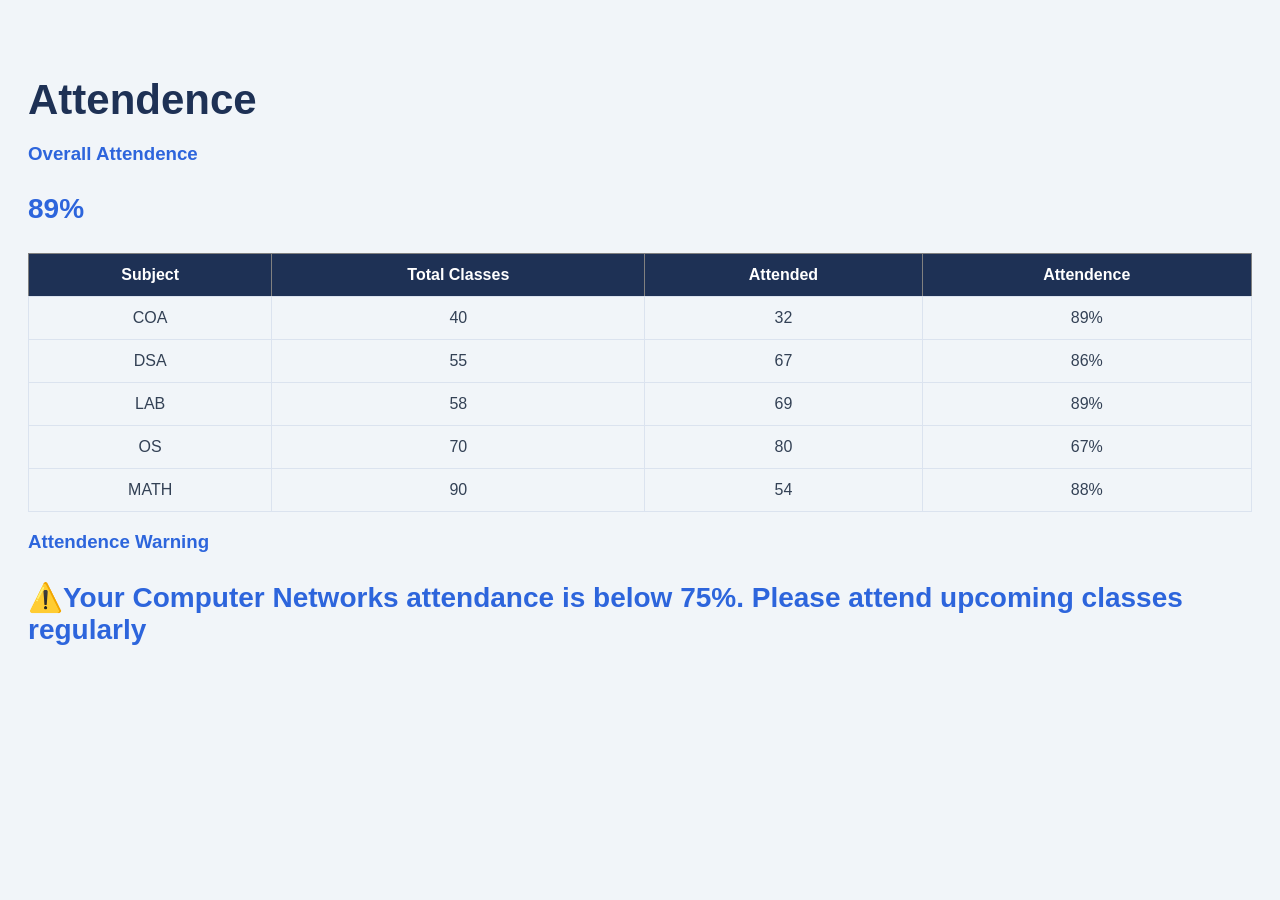
==== attendance.html @ 12e5421c "Add files via upload" ====
<!DOCTYPE html>
<html lang="en">
<head>
    <meta charset="UTF-8">
    <meta name="viewport" content="width=device-width, initial-scale=1.0">
    <title>attendence</title>
    <link rel="stylesheet" href="style_college_portal.css">
</head>
<body>
  
    <h1>Attendence</h1>
    <h3>Overall Attendence</h3>
    <p>89%</p>
    <table border="1">
        <tr>
            <th>  Subject         </th>
            <th>  Total Classes   </th>
            <th>  Attended        </th>
            <th>  Attendence      </th>
        </tr>
        <tr>
            <td>COA</td>
            <td>40</td>
            <td>32</td>
            <td>89%</td>
           
        </tr>   
        <tr>
            <td>DSA</td>
            <td>55</td>
            <td>67</td>
            <td>86%</td>
           </tr>
           <tr>
            <td>LAB</td>
            <td>58</td>
            <td>69</td>
            <td>89%</td>
           </tr>
         <tr>
            <td>OS</td>
            <td>70</td>
            <td>80</td>
            <td>67%</td>
         </tr>
         <tr>
            <td>MATH</td>
            <td>90</td>
            <td>54</td>
            <td>88%</td>
        </tr>
    </table>
    <h3>Attendence Warning </h3>
    <p>⚠️Your Computer Networks attendance is below 75%. Please attend upcoming classes regularly</p>
</body>
</html>
---- style_college_portal.css ----
body{
    background-color: #f4f6f9;
    font-family:  Arial, sans-serif;
    color: #333333;
    padding: 40px 20px;
}
header{
    text-align: center;
    margin: 55px;
}
h1{
   color: #153778;
   font-size: 42px;
   margin-bottom: 10px;
}
header p{
    color: #71819b;
    font-size:18px;
    margin-top: 0;;
}
main{
    max-width: 700px;
    margin:0 auto;
}
section{
    background-color: white;
    margin:  40px 45px;
    padding: 30px;
    border: 1px solid #d5deeb;
    border-radius: 12px;
}
h2{
     text-align: center;
    color: #2d65dc;
    font-size: 30px;
    margin-top: 5px;
    margin-bottom: 15px;
}
section>p:first-of-type{
    text-align: center;
    color: #71819b;
    margin: 45px;
}
lable{
    display: block;
    font-size: 16px;
    font-weight: bold;
    margin-bottom: 10px;
}
input{
display: block;
width: 100%;
box-sizing: border-box;
padding:15px;
margin-bottom: 30px;
border: 1px solid #cbd5e1;
border-radius: 9px;
font-size:16px ;

}
button{
width: 100%;
background-color:#3066df ;
color: white;
padding: 15px;
border: none;
border-radius: 9px;
font-size:18px;
font-weight: bold;
cursor:pointer;
}
section>p:last-child{
    text-align: center;
    margin-top: 30px;
}
a{
    color: #3066df;
    text-decoration: none;
}


/* dashboard =------------ */


.container{
    display: flex;
    min-height: 100vh;
    background-color: #f1f5f9;
    font-family:  Arial, sans-serif;
    color:#263653;
}


.main{
    flex: 1;
    min-width: 0;
    padding: 35px;
}
.main h1 {
    color: #1e3155;
    font-size: 30px;
    margin-top: 0;
    margin-bottom: 30px;
}

/* ===== SUMMARY CARDS ===== */

.cards {
    display: grid;
    grid-template-columns: repeat(2, minmax(0, 1fr));
    gap: 20px;
    margin-bottom: 35px;
}

.card {
    background-color: white;
    padding: 22px;
    border: 1px solid #dbe3ef;
    border-radius: 12px;
    box-sizing: border-box;
}

.card h3 {
    color: #64748b;
    font-size: 16px;
    margin-top: 0;
    margin-bottom: 15px;
    text-transform: capitalize;
}

.card p {
    color: #2d65dc;
    font-size: 28px;
    font-weight: bold;
    margin: 0;
}

/* ===== TODAY'S CLASSES ===== */

.main > h2 {
    color: #1e3155;
    font-size: 23px;
    margin-bottom: 18px;
}

.class-box {
    background-color: white;
    padding: 12px 22px;
    border: 1px solid #dbe3ef;
    border-radius: 12px;
}

.class-box p {
    padding: 14px 0;
    margin: 0;
    border-bottom: 1px solid #e2e8f0;
    color: #475569;
}

.class-box p:last-child {
    border-bottom: none;
}

/* ===== SMALL SCREEN ===== */

@media (max-width: 650px) {
    .container {
        flex-direction: column;
    }
/* 
    .sidebar {
        width: 100%;
    }

    .sidebar h2 {
        margin-bottom: 15px;
    } */

    .main {
        padding: 20px;
    }

    .cards {
        grid-template-columns: 1fr;
    }
}

/* attendence page start------ */

table{
    width: 100%;
    border-collapse: collapse;
}
 th{
    background-color: #1e3155;
    color: white;
    padding: 12px;
}
td{
    text-align: center;
    padding: 12px;
    border: 1px solid #dbe3ef;
    color: #334155;
}
body{
    font-family:  Arial, sans-serif;
    background-color: #f1f5f9;
    color: #263653;
}
h1{
    color: #1e3155;
}
h3{
    color: #2d65dc;
}
body>p{
    font-size: 28px;
    font-weight:bold;
    color: #2d65dc;
}

/* timetable page start------------ */


table{
    width: 100%;
    border-collapse: collapse;
}
th{
    background-color: #1e3155;
    color: white;
    padding: 12px;
}
td{
    text-align: center;
    padding: 12px;
    border: 1px solid #dbe3ef;
    color: #204bcb;
}
body{
    font-family: Arial, sans-serif;
    background-color: #f1f5f9;
    color: #263653;
}
h1{
    color: #1e3155;
}
p{
    color:gray;
}

/* assignment page start---------------- */

table{
    width: 100%;
    border-collapse: collapse;
}
th{
    background-color: #1e3155;
    color: white;
    padding: 12px;
}
td{
    text-align: center;
    padding: 12px;
    border: 1px solid #dbe3ef;
    color:#334155;
}
body{
    font-family:  Arial, sans-serif;
    background-color: #f1f5f9;
    color: #263653;
}
h1{
    color: #1e3155;
}
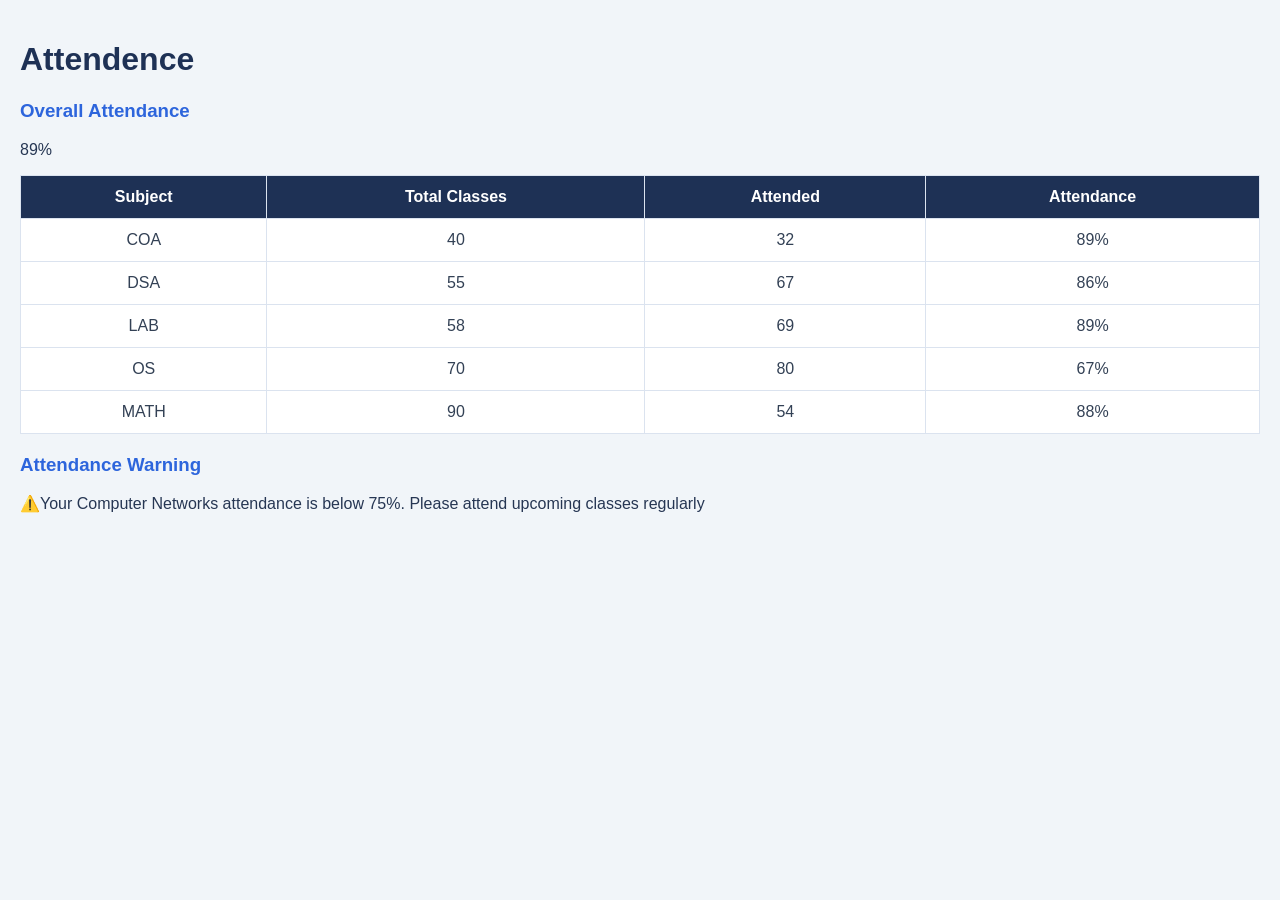
==== commit 6fdca3c9: "Update attendance.html" ====
--- a/attendance.html
+++ b/attendance.html
@@ -3,20 +3,20 @@
 <head>
     <meta charset="UTF-8">
     <meta name="viewport" content="width=device-width, initial-scale=1.0">
-    <title>attendence</title>
+    <title>attendance </title>
     <link rel="stylesheet" href="style_college_portal.css">
 </head>
 <body>
   
     <h1>Attendence</h1>
-    <h3>Overall Attendence</h3>
+    <h3>Overall Attendance</h3>
     <p>89%</p>
     <table border="1">
         <tr>
             <th>  Subject         </th>
             <th>  Total Classes   </th>
             <th>  Attended        </th>
-            <th>  Attendence      </th>
+            <th>  Attendance      </th>
         </tr>
         <tr>
             <td>COA</td>
@@ -50,7 +50,7 @@
             <td>88%</td>
         </tr>
     </table>
-    <h3>Attendence Warning </h3>
+    <h3>Attendance Warning </h3>
     <p>⚠️Your Computer Networks attendance is below 75%. Please attend upcoming classes regularly</p>
 </body>
-</html>+</html>
--- a/style_college_portal.css
+++ b/style_college_portal.css
@@ -1,278 +1,494 @@
-body{
-    background-color: #f4f6f9;
-    font-family:  Arial, sans-serif;
-    color: #333333;
-    padding: 40px 20px;
-}
-header{
-    text-align: center;
-    margin: 55px;
-}
-h1{
-   color: #153778;
-   font-size: 42px;
-   margin-bottom: 10px;
-}
-header p{
-    color: #71819b;
-    font-size:18px;
-    margin-top: 0;;
-}
-main{
-    max-width: 700px;
-    margin:0 auto;
-}
-section{
-    background-color: white;
-    margin:  40px 45px;
-    padding: 30px;
-    border: 1px solid #d5deeb;
-    border-radius: 12px;
-}
-h2{
-     text-align: center;
-    color: #2d65dc;
-    font-size: 30px;
-    margin-top: 5px;
-    margin-bottom: 15px;
-}
-section>p:first-of-type{
-    text-align: center;
-    color: #71819b;
-    margin: 45px;
-}
-lable{
-    display: block;
-    font-size: 16px;
-    font-weight: bold;
-    margin-bottom: 10px;
-}
-input{
-display: block;
-width: 100%;
-box-sizing: border-box;
-padding:15px;
-margin-bottom: 30px;
-border: 1px solid #cbd5e1;
-border-radius: 9px;
-font-size:16px ;
-
-}
-button{
-width: 100%;
-background-color:#3066df ;
-color: white;
-padding: 15px;
-border: none;
-border-radius: 9px;
-font-size:18px;
-font-weight: bold;
-cursor:pointer;
-}
-section>p:last-child{
-    text-align: center;
-    margin-top: 30px;
-}
-a{
-    color: #3066df;
-    text-decoration: none;
-}
-
-
-/* dashboard =------------ */
-
-
-.container{
-    display: flex;
-    min-height: 100vh;
-    background-color: #f1f5f9;
-    font-family:  Arial, sans-serif;
-    color:#263653;
-}
-
-
-.main{
-    flex: 1;
-    min-width: 0;
-    padding: 35px;
-}
-.main h1 {
-    color: #1e3155;
-    font-size: 30px;
-    margin-top: 0;
-    margin-bottom: 30px;
-}
-
-/* ===== SUMMARY CARDS ===== */
-
-.cards {
-    display: grid;
-    grid-template-columns: repeat(2, minmax(0, 1fr));
-    gap: 20px;
-    margin-bottom: 35px;
-}
-
-.card {
-    background-color: white;
-    padding: 22px;
-    border: 1px solid #dbe3ef;
-    border-radius: 12px;
-    box-sizing: border-box;
-}
-
-.card h3 {
-    color: #64748b;
-    font-size: 16px;
-    margin-top: 0;
-    margin-bottom: 15px;
-    text-transform: capitalize;
-}
-
-.card p {
-    color: #2d65dc;
-    font-size: 28px;
-    font-weight: bold;
-    margin: 0;
-}
-
-/* ===== TODAY'S CLASSES ===== */
-
-.main > h2 {
-    color: #1e3155;
-    font-size: 23px;
-    margin-bottom: 18px;
-}
-
-.class-box {
-    background-color: white;
-    padding: 12px 22px;
-    border: 1px solid #dbe3ef;
-    border-radius: 12px;
-}
-
-.class-box p {
-    padding: 14px 0;
-    margin: 0;
-    border-bottom: 1px solid #e2e8f0;
-    color: #475569;
-}
-
-.class-box p:last-child {
-    border-bottom: none;
-}
-
-/* ===== SMALL SCREEN ===== */
-
-@media (max-width: 650px) {
-    .container {
-        flex-direction: column;
-    }
-/* 
-    .sidebar {
-        width: 100%;
-    }
-
-    .sidebar h2 {
-        margin-bottom: 15px;
-    } */
-
-    .main {
-        padding: 20px;
-    }
-
-    .cards {
-        grid-template-columns: 1fr;
-    }
-}
-
-/* attendence page start------ */
-
-table{
-    width: 100%;
-    border-collapse: collapse;
-}
- th{
-    background-color: #1e3155;
-    color: white;
-    padding: 12px;
-}
-td{
-    text-align: center;
-    padding: 12px;
-    border: 1px solid #dbe3ef;
-    color: #334155;
-}
-body{
-    font-family:  Arial, sans-serif;
-    background-color: #f1f5f9;
-    color: #263653;
-}
-h1{
-    color: #1e3155;
-}
-h3{
-    color: #2d65dc;
-}
-body>p{
-    font-size: 28px;
-    font-weight:bold;
-    color: #2d65dc;
-}
-
-/* timetable page start------------ */
-
-
-table{
-    width: 100%;
-    border-collapse: collapse;
-}
-th{
-    background-color: #1e3155;
-    color: white;
-    padding: 12px;
-}
-td{
-    text-align: center;
-    padding: 12px;
-    border: 1px solid #dbe3ef;
-    color: #204bcb;
-}
-body{
-    font-family: Arial, sans-serif;
-    background-color: #f1f5f9;
-    color: #263653;
-}
-h1{
-    color: #1e3155;
-}
-p{
-    color:gray;
-}
-
-/* assignment page start---------------- */
-
-table{
-    width: 100%;
-    border-collapse: collapse;
-}
-th{
-    background-color: #1e3155;
-    color: white;
-    padding: 12px;
-}
-td{
-    text-align: center;
-    padding: 12px;
-    border: 1px solid #dbe3ef;
-    color:#334155;
-}
-body{
-    font-family:  Arial, sans-serif;
-    background-color: #f1f5f9;
-    color: #263653;
-}
-h1{
-    color: #1e3155;
-}
-
-
+/* =====================================
+   SMART COLLEGE PORTAL - MAIN CSS
+   Laptop, Tablet and Mobile
+===================================== */
+
+/* Reset */
+* {
+    box-sizing: border-box;
+}
+
+html {
+    width: 100%;
+    min-height: 100%;
+}
+
+body {
+    margin: 0;
+    padding: 20px;
+    width: 100%;
+    max-width: 100%;
+    background-color: #f1f5f9;
+    font-family: Arial, sans-serif;
+    color: #263653;
+}
+
+/* Images */
+img {
+    max-width: 100%;
+    height: auto;
+}
+
+/* Headings */
+h1 {
+    color: #1e3155;
+    overflow-wrap: break-word;
+}
+
+h2 {
+    color: #2d65dc;
+    overflow-wrap: break-word;
+}
+
+h3 {
+    color: #2d65dc;
+    overflow-wrap: break-word;
+}
+
+p {
+    overflow-wrap: break-word;
+}
+
+/* =====================================
+   LOGIN PAGE
+===================================== */
+
+header {
+    text-align: center;
+    margin: 30px 0;
+}
+
+header h1 {
+    color: #153778;
+    font-size: 42px;
+    margin-bottom: 10px;
+}
+
+header p {
+    color: #71819b;
+    font-size: 18px;
+    margin-top: 0;
+}
+
+main {
+    width: 100%;
+    max-width: 700px;
+    margin: 0 auto;
+}
+
+section {
+    background-color: white;
+    margin: 25px 0;
+    padding: 30px;
+    border: 1px solid #d5deeb;
+    border-radius: 12px;
+}
+
+section h2 {
+    text-align: center;
+    font-size: 30px;
+    margin-top: 5px;
+    margin-bottom: 15px;
+}
+
+section > p:first-of-type {
+    text-align: center;
+    color: #71819b;
+    margin: 25px 0;
+}
+
+label {
+    display: block;
+    font-size: 16px;
+    font-weight: bold;
+    margin-bottom: 10px;
+}
+
+input,
+select,
+textarea {
+    display: block;
+    width: 100%;
+    max-width: 100%;
+    min-width: 0;
+    padding: 12px;
+    margin-bottom: 20px;
+    border: 1px solid #cbd5e1;
+    border-radius: 9px;
+    font-size: 16px;
+    font-family: inherit;
+}
+
+button {
+    width: 100%;
+    max-width: 100%;
+    background-color: #3066df;
+    color: white;
+    padding: 14px;
+    border: none;
+    border-radius: 9px;
+    font-size: 17px;
+    font-weight: bold;
+    font-family: inherit;
+    cursor: pointer;
+}
+
+section > p:last-child {
+    text-align: center;
+    margin-top: 25px;
+}
+
+a {
+    color: #3066df;
+    text-decoration: none;
+    overflow-wrap: break-word;
+}
+
+/* =====================================
+   DASHBOARD
+===================================== */
+
+.container {
+    display: flex;
+    width: 100%;
+    max-width: 100%;
+    min-height: 100vh;
+    background-color: #f1f5f9;
+    color: #263653;
+}
+
+/* Sidebar desktop */
+.sidebar {
+    width: 240px;
+    flex-shrink: 0;
+    padding: 20px;
+    background-color: #1e3155;
+}
+
+/* Sidebar links */
+.sidebar a {
+    display: block;
+    color: white;
+    text-decoration: none;
+    padding: 12px;
+    margin-bottom: 8px;
+    border-radius: 6px;
+    overflow-wrap: break-word;
+}
+
+.sidebar a:hover {
+    background-color: #365477;
+}
+
+.main {
+    flex: 1;
+    min-width: 0;
+    padding: 35px;
+}
+
+.main h1 {
+    color: #1e3155;
+    font-size: 30px;
+    margin-top: 0;
+    margin-bottom: 30px;
+}
+
+/* Dashboard cards */
+.cards {
+    display: grid;
+    grid-template-columns: repeat(2, minmax(0, 1fr));
+    gap: 20px;
+    margin-bottom: 35px;
+}
+
+.card {
+    min-width: 0;
+    background-color: white;
+    padding: 22px;
+    border: 1px solid #dbe3ef;
+    border-radius: 12px;
+    overflow-wrap: break-word;
+}
+
+.card h3 {
+    color: #64748b;
+    font-size: 16px;
+    margin-top: 0;
+    margin-bottom: 15px;
+}
+
+.card p {
+    color: #2d65dc;
+    font-size: 28px;
+    font-weight: bold;
+    margin: 0;
+}
+
+.main > h2 {
+    color: #1e3155;
+    font-size: 23px;
+    margin-bottom: 18px;
+}
+
+.class-box {
+    background-color: white;
+    padding: 12px 22px;
+    border: 1px solid #dbe3ef;
+    border-radius: 12px;
+    overflow-wrap: break-word;
+}
+
+.class-box p {
+    padding: 14px 0;
+    margin: 0;
+    border-bottom: 1px solid #e2e8f0;
+    color: #475569;
+}
+
+.class-box p:last-child {
+    border-bottom: none;
+}
+
+/* =====================================
+   ATTENDANCE, TIMETABLE AND ASSIGNMENTS
+===================================== */
+
+table {
+    width: 100%;
+    max-width: 100%;
+    border-collapse: collapse;
+    margin-bottom: 20px;
+    background-color: white;
+}
+
+th {
+    background-color: #1e3155;
+    color: white;
+    padding: 12px;
+    text-align: center;
+    border: 1px solid #dbe3ef;
+}
+
+td {
+    text-align: center;
+    padding: 12px;
+    border: 1px solid #dbe3ef;
+    color: #334155;
+    overflow-wrap: break-word;
+}
+
+/* Assignment and general content safety */
+.container > *,
+.main > * {
+    min-width: 0;
+    max-width: 100%;
+}
+
+/* =====================================
+   TABLET
+===================================== */
+
+@media (max-width: 768px) {
+    body {
+        padding: 14px;
+    }
+
+    .main {
+        padding: 20px;
+    }
+
+    .cards {
+        gap: 12px;
+    }
+
+    .card {
+        padding: 16px;
+    }
+
+    header {
+        margin: 25px 0;
+    }
+
+    header h1 {
+        font-size: 32px;
+    }
+
+    section {
+        padding: 22px;
+    }
+
+    th,
+    td {
+        padding: 8px;
+        font-size: 14px;
+    }
+}
+
+/* =====================================
+   MOBILE PHONE
+===================================== */
+
+@media (max-width: 600px) {
+    body {
+        padding: 10px;
+    }
+
+    /* Sidebar moves above the page content */
+    .container {
+        flex-direction: column;
+        min-height: 100vh;
+    }
+
+    .sidebar {
+        width: 100%;
+        padding: 10px;
+        flex-shrink: 1;
+    }
+
+    .sidebar h2 {
+        font-size: 20px;
+        margin: 8px 0;
+    }
+
+    /* Horizontal scrolling menu */
+    .sidebar a {
+        display: inline-block;
+        padding: 10px;
+        margin: 3px;
+        white-space: nowrap;
+    }
+
+    .main {
+        width: 100%;
+        padding: 12px 4px;
+    }
+
+    .main h1 {
+        font-size: 25px;
+        margin-bottom: 20px;
+    }
+
+    /* Dashboard cards */
+    .cards {
+        grid-template-columns: minmax(0, 1fr);
+        gap: 12px;
+    }
+
+    .card {
+        width: 100%;
+        padding: 16px;
+    }
+
+    .card p {
+        font-size: 24px;
+    }
+
+    /* Login page */
+    header {
+        margin: 20px 0;
+    }
+
+    header h1 {
+        font-size: 28px;
+    }
+
+    header p {
+        font-size: 16px;
+    }
+
+    main {
+        width: 100%;
+    }
+
+    section {
+        width: 100%;
+        margin: 15px 0;
+        padding: 18px;
+    }
+
+    section h2 {
+        font-size: 24px;
+    }
+
+    section > p:first-of-type {
+        margin: 20px 0;
+    }
+
+    input,
+    select,
+    textarea {
+        width: 100%;
+        font-size: 16px;
+        margin-bottom: 16px;
+    }
+
+    button {
+        width: 100%;
+        padding: 13px;
+    }
+
+    /* Tables: fit text instead of forcing horizontal scroll */
+    table {
+        width: 100%;
+        table-layout: fixed;
+        margin-bottom: 18px;
+    }
+
+    th,
+    td {
+        padding: 6px 3px;
+        font-size: 11px;
+        white-space: normal;
+        overflow-wrap: anywhere;
+        word-break: normal;
+    }
+
+    th {
+        font-size: 11px;
+    }
+
+    .class-box {
+        padding: 10px;
+    }
+
+    .class-box p {
+        padding: 12px 0;
+    }
+}
+
+/* =====================================
+   VERY SMALL PHONES
+===================================== */
+
+@media (max-width: 380px) {
+    body {
+        padding: 7px;
+    }
+
+    .main {
+        padding: 10px 2px;
+    }
+
+    .sidebar {
+        padding: 7px;
+    }
+
+    .sidebar a {
+        padding: 8px;
+        font-size: 13px;
+    }
+
+    section {
+        padding: 14px;
+    }
+
+    .card {
+        padding: 13px;
+    }
+
+    th,
+    td {
+        padding: 4px 2px;
+        font-size: 10px;
+    }
+}
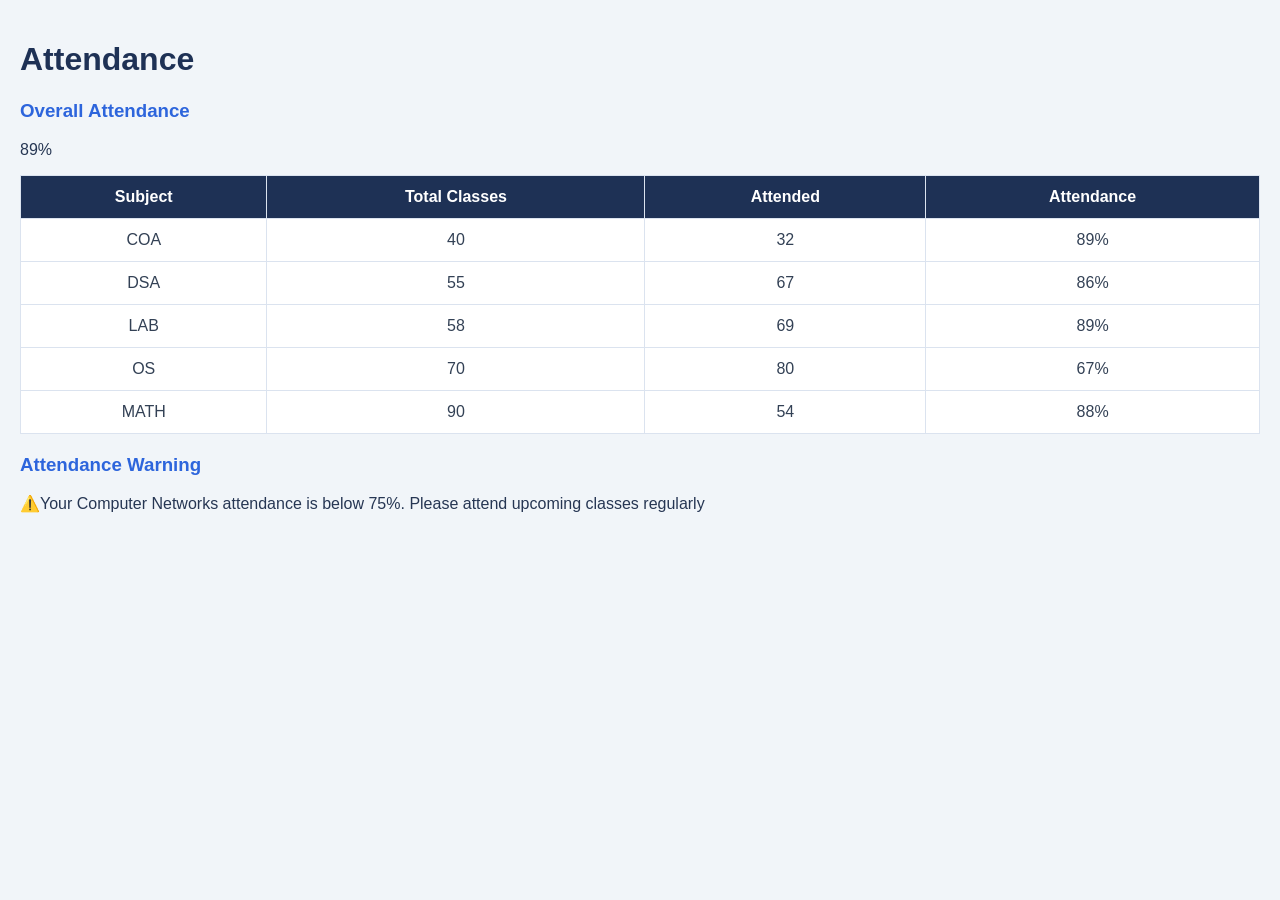
==== commit 4e842331: "Update attendance.html" ====
--- a/attendance.html
+++ b/attendance.html
@@ -8,7 +8,7 @@
 </head>
 <body>
   
-    <h1>Attendence</h1>
+    <h1>Attendance</h1>
     <h3>Overall Attendance</h3>
     <p>89%</p>
     <table border="1">
